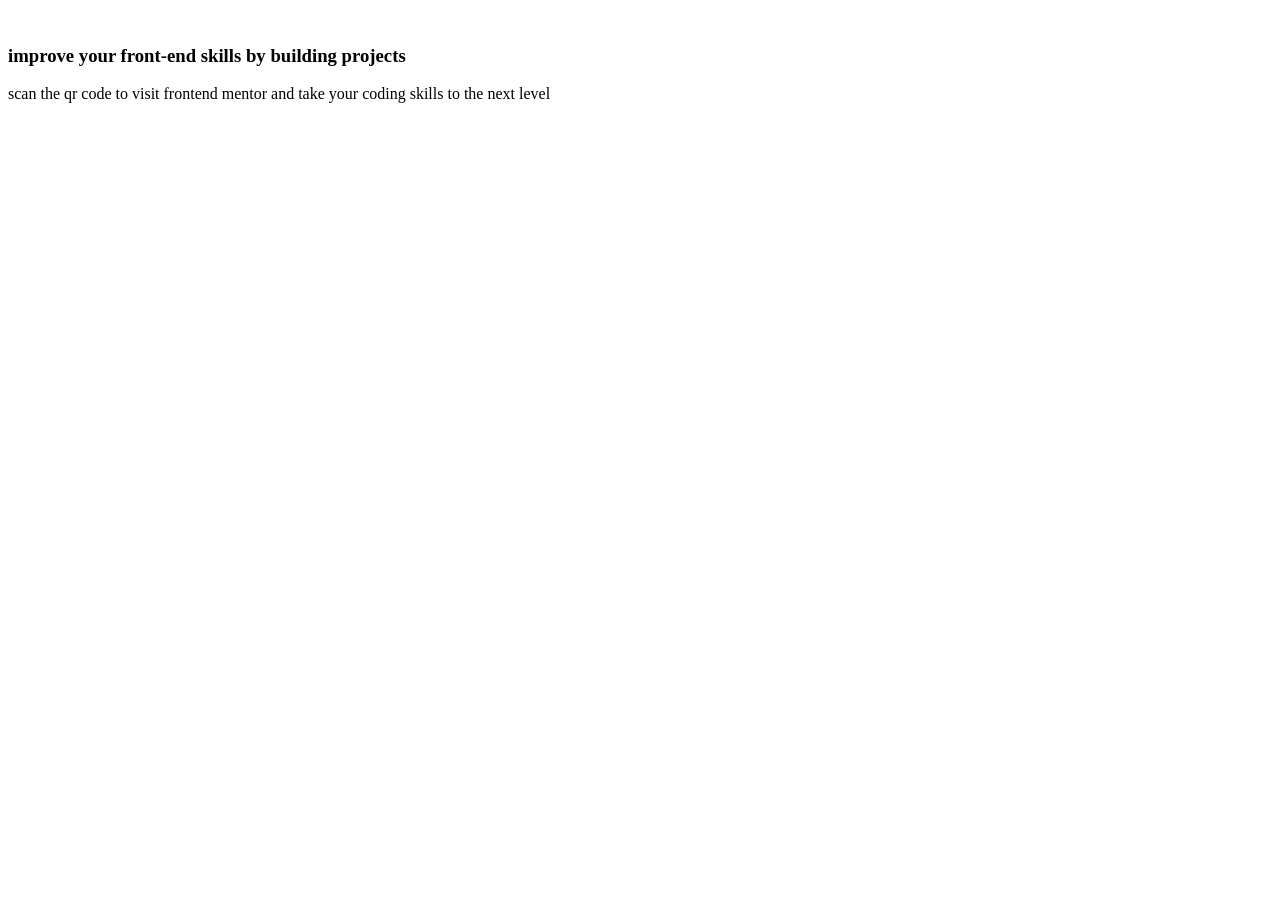
==== index.html @ 29662feb "Add initial HTML structure for QR code project" ====
<!DOCTYPE html>
<html lang="en">

<head>
    <meta charset="UTF-8">
    <meta name="viewport" content="width=device-width, initial-scale=1.0">
    <title>Document</title>
    <link rel="stylesheet" href="qr-code.css">
    <link rel="preconnect" href="https://fonts.googleapis.com">
    <link rel="preconnect" href="https://fonts.gstatic.com" crossorigin>
    <link href="https://fonts.googleapis.com/css2?family=Outfit:wght@100..900&display=swap" rel="stylesheet">
</head>

<body>
    <div class="main">
        <img src="image-qr-code.png" alt="">
        <div class="text">
            <h3>improve your front-end skills by building projects</h3>
            <p>scan the <span class="qr">qr</span> code to visit <span class="front">frontend mentor</span> and take
                your
                coding skills to the next level</p>
        </div>
    </div>
</body>

</html>
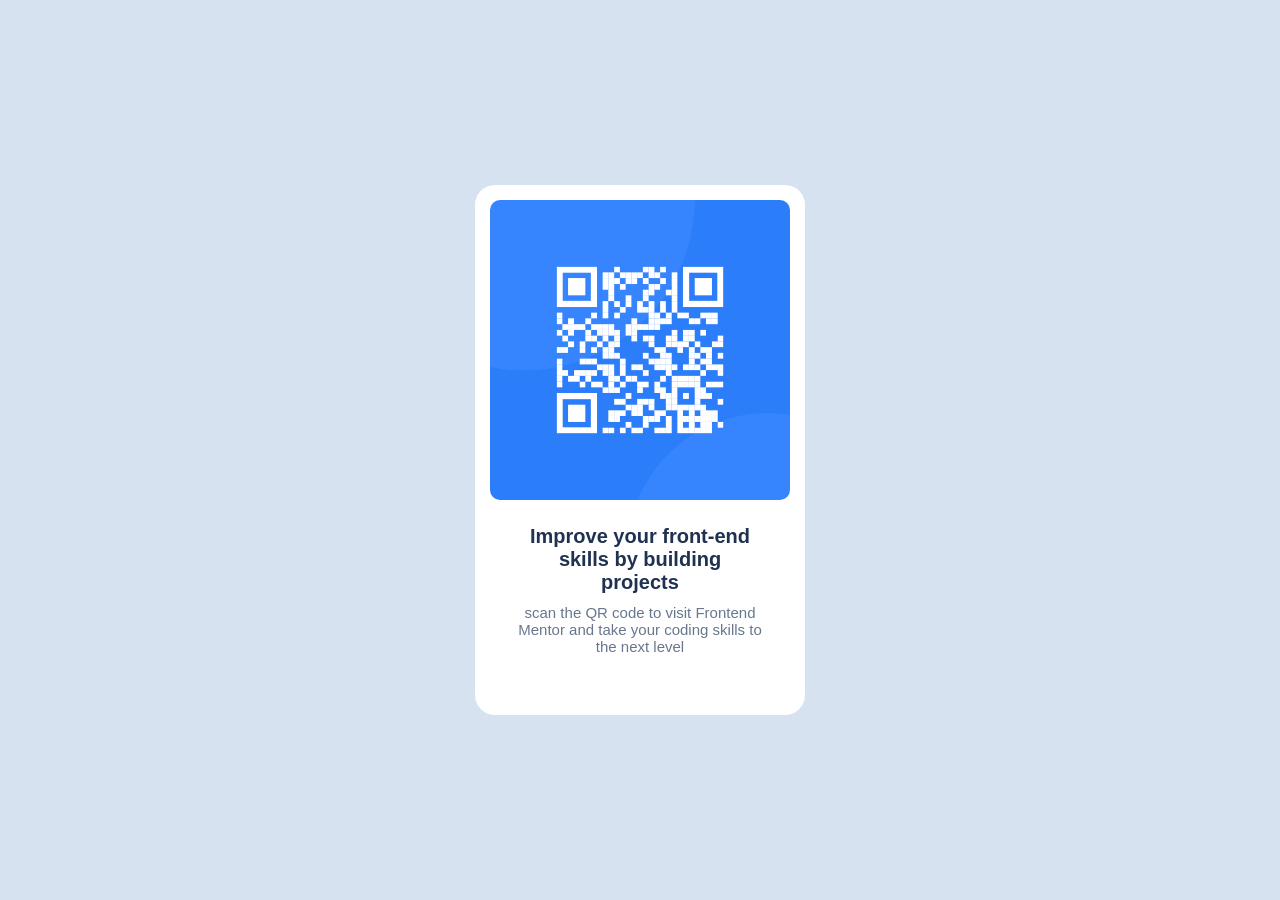
==== commit 711f15c0: "Update index.html" ====
--- a/index.html
+++ b/index.html
@@ -13,7 +13,7 @@
 
 <body>
     <div class="main">
-        <img src="image-qr-code.png" alt="">
+        <img src="./image-qr-code.png" alt="">
         <div class="text">
             <h3>improve your front-end skills by building projects</h3>
             <p>scan the <span class="qr">qr</span> code to visit <span class="front">frontend mentor</span> and take
--- a/qr-code.css
+++ b/qr-code.css
@@ -0,0 +1,67 @@
+body {
+    font-family: "Outfit", sans-serif;
+    background-color: hsl(212, 45%, 89%); 
+    min-height: 100vh;
+    display: flex;
+    justify-content: center;
+    align-items: center;
+}
+* {
+    box-sizing: border-box;
+    margin: 0;
+}
+
+.main {
+    background-color: white;
+    width: 330px;
+    height: 530px;
+    border-radius: 20px;
+    -webkit-border-radius: 20px;
+    -moz-border-radius: 20px;
+    -ms-border-radius: 20px;
+    -o-border-radius: 20px;
+    display: flex;
+    flex-direction: column;
+    text-align: center;
+    align-items: center;
+}
+img {
+    width: 300px;
+    height: 300px;
+    margin: 15px;
+    border-radius: 10px ;
+    -webkit-border-radius: 10px ;
+    -moz-border-radius: 10px ;
+    -ms-border-radius: 10px ;
+    -o-border-radius: 10px ;
+}
+
+.text {
+    width: 250px;
+    text-align: center;
+
+}
+
+h3::first-letter {
+    text-transform: capitalize;
+}
+
+h3 {
+    font-weight: bolder;
+    color: hsl(218, 44%, 22%);
+    font-size: 20px;
+    margin: 10px;
+}
+
+p {
+    color: hsl(216, 15%, 48%);
+    font-size: 15px;
+}
+
+.qr {
+    text-transform: uppercase;
+}
+
+.front {
+    text-transform: capitalize;
+}
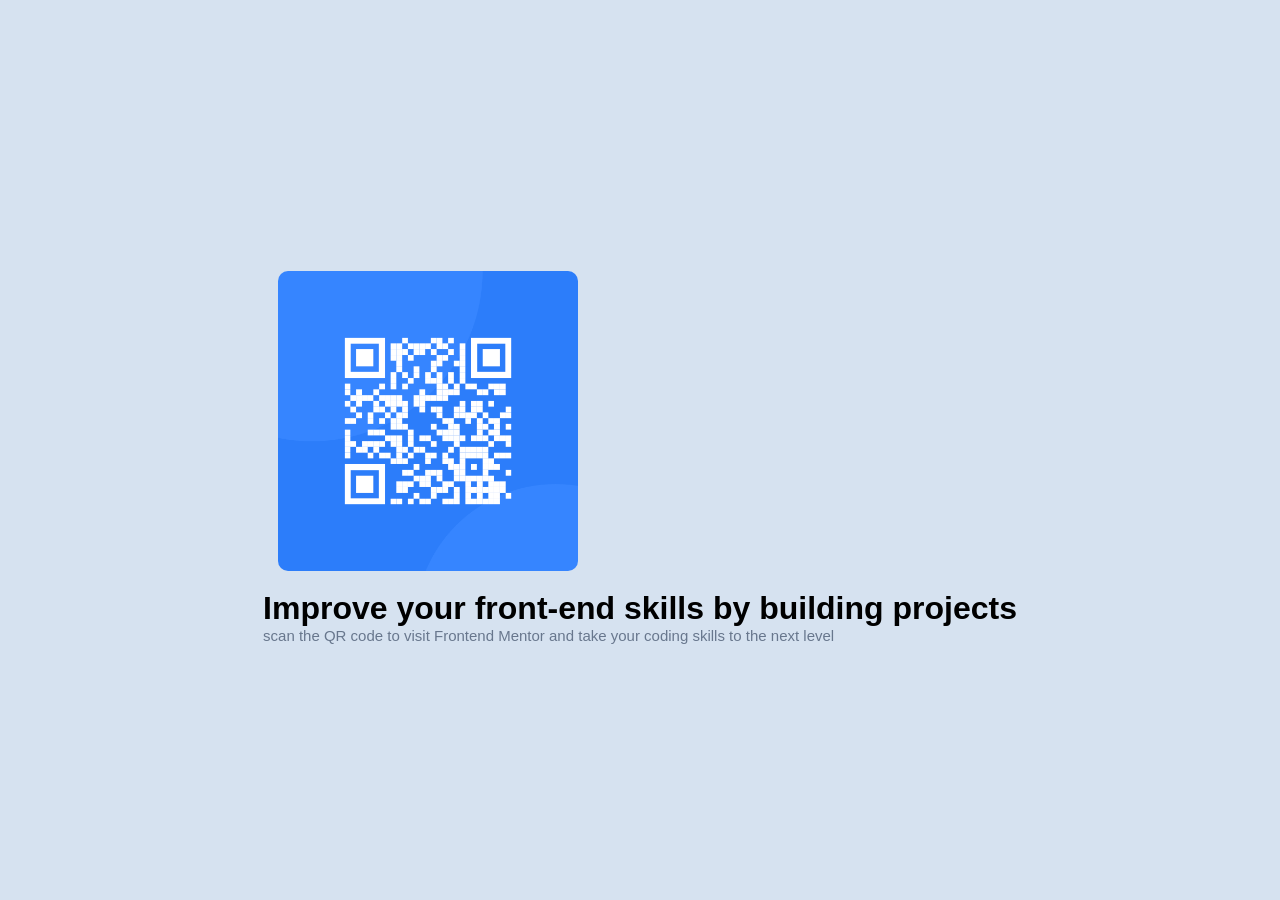
==== commit 67cfa515: "Update index.html" ====
--- a/index.html
+++ b/index.html
@@ -12,13 +12,12 @@
 </head>
 
 <body>
-    <div class="main">
-        <img src="./image-qr-code.png" alt="">
-        <div class="text">
-            <h3>improve your front-end skills by building projects</h3>
-            <p>scan the <span class="qr">qr</span> code to visit <span class="front">frontend mentor</span> and take
-                your
-                coding skills to the next level</p>
+    <div class="card">
+        <img src="image-qr-code.png" alt="QR Code" class="card-image">
+        <div class="card-content">
+            <h1 class="card-title">Improve your front-end skills by building projects</h1>
+            <p class="card-description">scan the QR code to visit Frontend
+                Mentor and take your coding skills to the next level</p>
         </div>
     </div>
 </body>
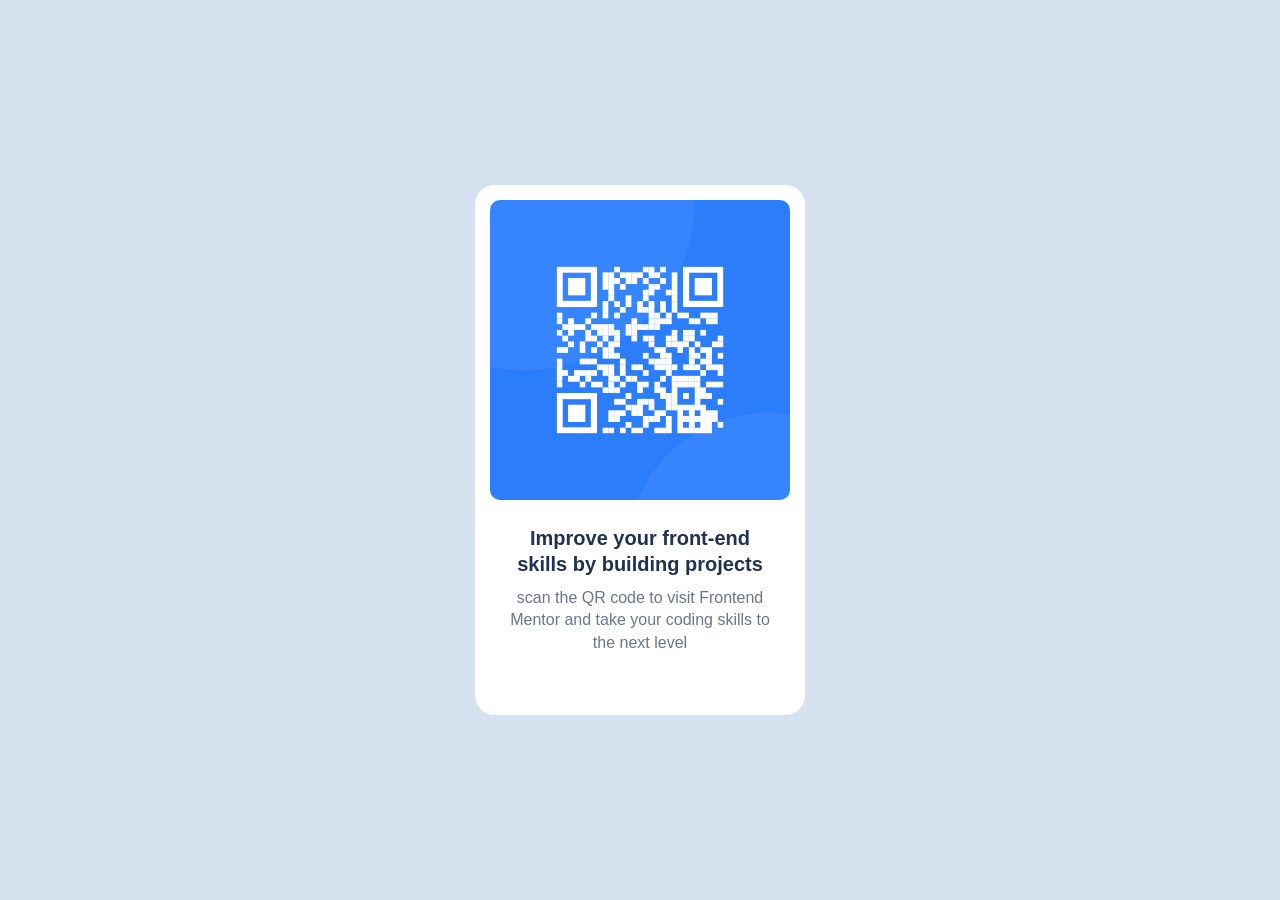
==== commit 45d0f2cd: "Update index.html" ====
--- a/index.html
+++ b/index.html
@@ -4,7 +4,7 @@
 <head>
     <meta charset="UTF-8">
     <meta name="viewport" content="width=device-width, initial-scale=1.0">
-    <title>Document</title>
+    <title>QR Code</title>
     <link rel="stylesheet" href="qr-code.css">
     <link rel="preconnect" href="https://fonts.googleapis.com">
     <link rel="preconnect" href="https://fonts.gstatic.com" crossorigin>
--- a/qr-code.css
+++ b/qr-code.css
@@ -1,3 +1,9 @@
+* {
+    box-sizing: border-box;
+    margin: 0;
+    padding: 0;
+}
+
 body {
     font-family: "Outfit", sans-serif;
     background-color: hsl(212, 45%, 89%); 
@@ -6,12 +12,8 @@
     justify-content: center;
     align-items: center;
 }
-* {
-    box-sizing: border-box;
-    margin: 0;
-}
 
-.main {
+.card {
     background-color: white;
     width: 330px;
     height: 530px;
@@ -25,7 +27,7 @@
     text-align: center;
     align-items: center;
 }
-img {
+.card-image {
     width: 300px;
     height: 300px;
     margin: 15px;
@@ -36,32 +38,22 @@
     -o-border-radius: 10px ;
 }
 
-.text {
-    width: 250px;
+.card-content {
+    width: 270px;
     text-align: center;
 
 }
 
-h3::first-letter {
-    text-transform: capitalize;
-}
-
-h3 {
-    font-weight: bolder;
+.card-title {
+    font-weight: 700;
     color: hsl(218, 44%, 22%);
     font-size: 20px;
     margin: 10px;
+    line-height: 1.3;
 }
 
-p {
+.card-description {
     color: hsl(216, 15%, 48%);
-    font-size: 15px;
+    font-weight: 400;
+    line-height: 1.4;
 }
-
-.qr {
-    text-transform: uppercase;
-}
-
-.front {
-    text-transform: capitalize;
-}
